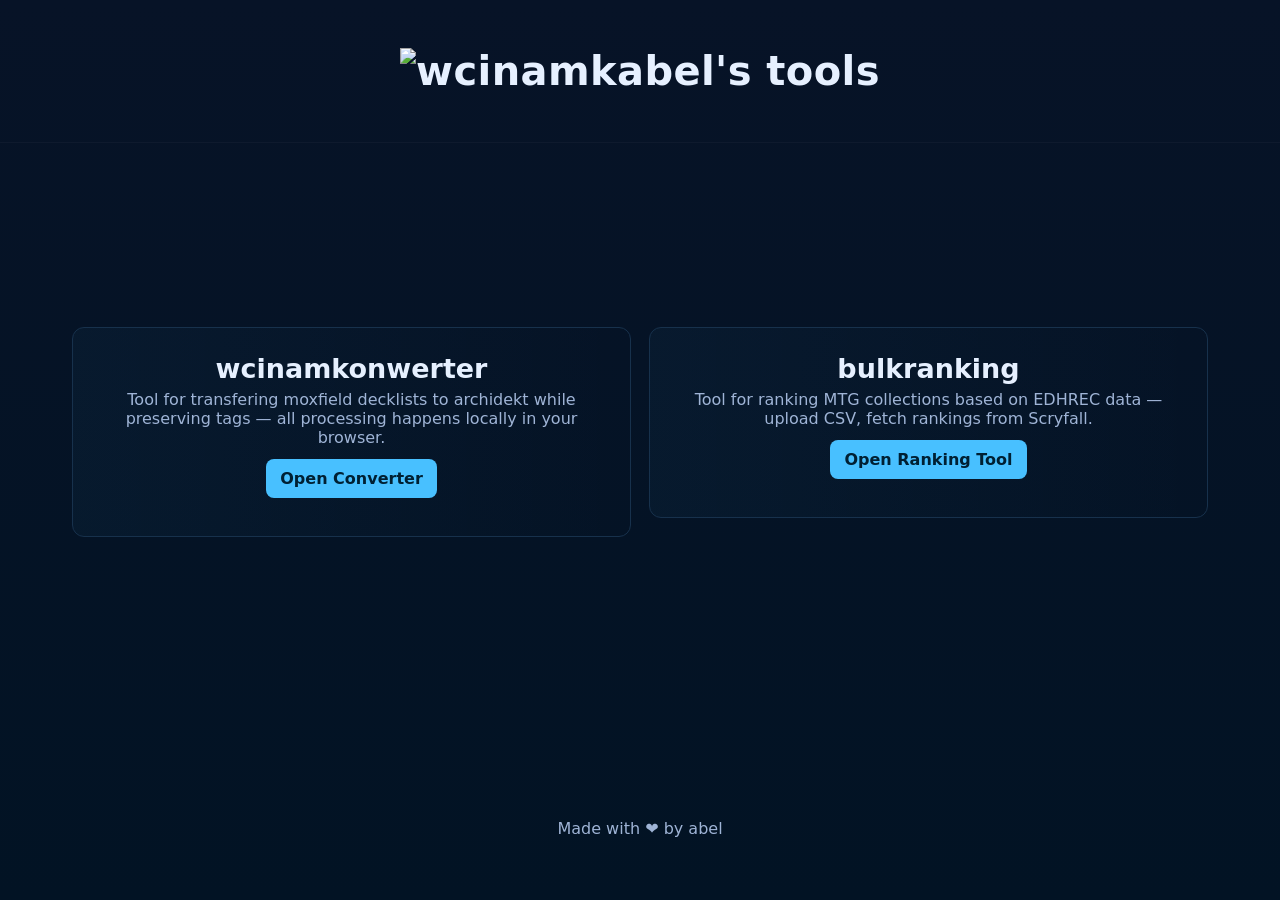
==== index.html @ 74473ea1 "minor fixes, translation" ====
﻿<!doctype html>
<html lang="pl">
<head>
  <meta charset="utf-8">
  <meta name="viewport" content="width=device-width,initial-scale=1">
  <title>Toolbox — Moxfield → Archidekt</title>
  <meta name="description" content="Moxfield to Archidekt tag converter — single focused tool." />
  <link rel="stylesheet" href="assets/styles.css">
</head>
<body>
  <header class="site-header">
    <div class="container">
      <h1 class="logo"><img src="assets/wcinamwcinam.png" alt="wcinamkabel's tools" class="logo-img"></h1>
    </div>
  </header>

  <main class="container">
    <div class="columns">
      <section class="hero">
        <h2>wcinamkonwerter</h2>
        <p>Tool for transfering moxfield decklists to archidekt while preserving tags — all processing happens locally in your browser.</p>
        <p><a class="btn-primary" href="tools/wcinamkonwerter.html">Open Converter</a></p>
      </section>
      <section class="hero">
        <h2>bulkranking</h2>
        <p>Tool for ranking MTG collections based on EDHREC data — upload CSV, fetch rankings from Scryfall.</p>
        <p><a class="btn-primary" href="tools/bulkranking.html">Open Ranking Tool</a></p>
      </section>
    </div>
  </main>

  <footer class="site-footer">
    <div class="container foot-inner">
      <p>Made with ❤️ by abel</p>
    </div>
  </footer>
</body>
</html>
---- assets/styles.css ----
/*
  Główne zmienne i styl dla całej strony.
  Ten arkusz definiuje kolorystykę, układ i wygląd komponentów
  używanych na stronie głównej oraz w narzędziach.
*/
:root{
  --bg:#071327; /* deep cobalt */
  --panel:#0c1a33;
  --panel-2:#0f2540;
  --border:#17314c;
  --text:#e6f0ff;
  --text-dim:#9fb4d6;
  --accent:#48c0ff; /* bright cyan */
  --accent-dim:#11323f;
  --muted:#a4b9d3;
  --success:#6fe3c1;
  --danger:#ff7b7b;
  --mono: ui-monospace, 'SF Mono', 'JetBrains Mono', 'Fira Code', Menlo, Consolas, monospace;
  --sans: -apple-system, BlinkMacSystemFont, 'Segoe UI', Inter, system-ui, sans-serif;
  --font-sans: var(--sans);
  --font-mono: var(--mono);
  --color-text-primary: var(--text);
  --color-text-secondary: var(--text-dim);
  --color-text-warning: var(--accent);
  --color-text-success: var(--success);
  --color-text-info: var(--accent);
  --color-background-primary: var(--panel-2);
  --color-background-secondary: var(--panel);
  --color-background-warning: rgba(72,192,255,0.12);
  --color-background-success: rgba(111,227,193,0.12);
  --color-background-info: rgba(72,192,255,0.08);
  --color-border-tertiary: var(--border);
  --border-radius-lg: 14px;
}
*{box-sizing:border-box}
html,body{height:100%;margin:0;font-family:var(--sans);background:linear-gradient(180deg,var(--bg) 0%, #021324 100%);color:var(--text);display:flex;flex-direction:column;}
body{min-height:100vh}

/* Layout głównej treści i kontenerów strony */
.container{max-width:1180px;margin:0 auto;padding:28px 22px}
main.container{flex:1;display:flex;align-items:center;justify-content:center;}
.site-header{border-bottom:1px solid rgba(255,255,255,0.03);padding:20px 0;position:relative}
.site-header .container,
.site-footer .container{display:flex;flex-direction:column;align-items:center;gap:10px}
.header-inner,.foot-inner{display:flex;align-items:center;justify-content:space-between}
/* Nagłówek strony i pasek nawigacyjny */
.logo{font-weight:700;font-size:40px;letter-spacing:0.4px;margin:0}
.main-nav a{color:var(--text-dim);text-decoration:none;margin-left:14px;padding:8px 10px;border-radius:8px}
.main-nav a.active{background:rgba(72,192,255,0.08);color:var(--accent)}
.back-link{position:absolute;top:18px;left:22px;color:var(--text-dim);text-decoration:none;font-size:13px;display:inline-flex;align-items:center;padding:8px 11px;border-radius:8px;background:rgba(255,255,255,0.03);transition:background .15s,color .15s}
.back-link:hover{background:rgba(72,192,255,0.1);color:var(--accent)}

/* Sekcja hero na stronie głównej oraz stronach narzędzi */
.hero{background:linear-gradient(90deg, rgba(72,192,255,0.04), transparent);padding:26px;border-radius:12px;border:1px solid var(--border);margin-bottom:18px;text-align:center}
.hero h2{margin:0 0 6px;font-size:27px;line-height:1.1}
.hero p{margin:0 auto 12px;color:var(--text-dim);max-width:760px}
.note{color:var(--muted);font-size:13px}
.btn-primary{display:inline-block;background:var(--accent);color:#002033;padding:10px 14px;border-radius:8px;text-decoration:none;font-weight:700}
.about-panel{background:var(--panel);border:1px solid var(--border);padding:14px;border-radius:10px}
.site-footer{padding:18px 0;color:var(--text-dim)}

/* Dodatkowe style narzędziowe i komponentów wewnętrznych */
.pips{height:5px;display:flex;margin-bottom:10px;border-radius:6px;overflow:hidden}
.pips span{flex:1}
.pips .w{background:#fef5d6}
.pips .u{background:#3a6ea5}
.pips .b{background:#3b3b40}
.pips .r{background:#b3493a}
.pips .g{background:#3f7a4f}
/* Kontenery dla narzędzi i panele wewnętrzne */
.wrap{max-width:1180px;margin:0 auto;padding:0 22px}
.panel{background:var(--panel);border:1px solid var(--border);border-radius:10px;padding:16px}
.panel h2{font-size:13px;text-transform:uppercase;letter-spacing:.08em;color:var(--text-dim);margin:0 0 10px;font-weight:600}
.columns{display:grid;grid-template-columns:1fr 1fr;gap:18px;align-items:start;margin-bottom:18px}
@media (max-width:880px){.columns{grid-template-columns:1fr}}
/* Formularze i kontrolki wejściowe */
textarea{width:100%;height:380px;resize:vertical;background:var(--panel-2);color:var(--text);border:1px solid var(--border);border-radius:8px;padding:12px;font-family:var(--mono);font-size:13px;line-height:1.55;outline:none}
textarea:focus{box-shadow:0 0 0 3px rgba(72,192,255,0.06);border-color:var(--accent)}
textarea[readonly]{color:#cfd8e5}
.row{display:flex;gap:10px;flex-wrap:wrap;align-items:center;margin-top:10px}
.row.between{justify-content:space-between}
/* Etykiety, przyciski i wybory */
label.opt{display:flex;align-items:center;gap:6px;font-size:13px;color:var(--text-dim);cursor:pointer}
label.opt input{accent-color:var(--accent)}
select,.seg{background:var(--panel-2);border:1px solid var(--border);color:var(--text);border-radius:6px;font-size:13px;padding:6px 8px}
button{border:none;border-radius:7px;padding:9px 14px;font-size:13px;font-weight:600;cursor:pointer;font-family:var(--sans);transition:opacity .15s ease}
.btn-ghost{background:transparent;border:1px solid var(--border);color:var(--text)}
.btn-ghost:hover{border-color:var(--accent)}
.btn-sm{padding:6px 10px;font-size:12px}
.btn-primary{background:var(--accent);color:#002033;border:none}
.stats{display:flex;gap:18px;flex-wrap:wrap;margin:14px 0 0;font-size:13px;color:var(--text-dim)}
.stats b{color:var(--text);font-weight:700}
.warn{margin-top:10px;font-size:13px;color:var(--danger)}
.warn ul{margin:4px 0 0;padding-left:18px}
.table{width:100%;border-collapse:collapse;font-size:13px;margin-top:6px}
th,td{text-align:left;padding:7px 8px;border-bottom:1px solid var(--border)}
th{color:var(--text-dim);font-weight:600;text-transform:uppercase;font-size:11px;letter-spacing:.05em}
.td.mono,td.mono{font-family:var(--mono)}
.td.center,td.center{text-align:center}
.tbl-wrap{max-height:380px;overflow:auto;border:1px solid var(--border);border-radius:8px}
.tbl-wrap thead th{position:sticky;top:0;background:var(--panel)}
.chip{display:inline-block;background:rgba(111,227,193,0.06);color:var(--success);border-radius:999px;padding:2px 8px;font-size:11px;margin:1px 3px 1px 0;white-space:nowrap}
.chip.cmd{background:rgba(216,178,92,0.06);color:#d8b25c}
.yes{color:var(--accent);font-weight:700}
.dim{color:var(--text-dim)}

/* small helpers */
.center{text-align:center}
.mono{font-family:var(--mono)}
.copied{color:var(--success);font-size:12px;margin-left:6px}

/* Make links accessible */
a{color:var(--accent)}
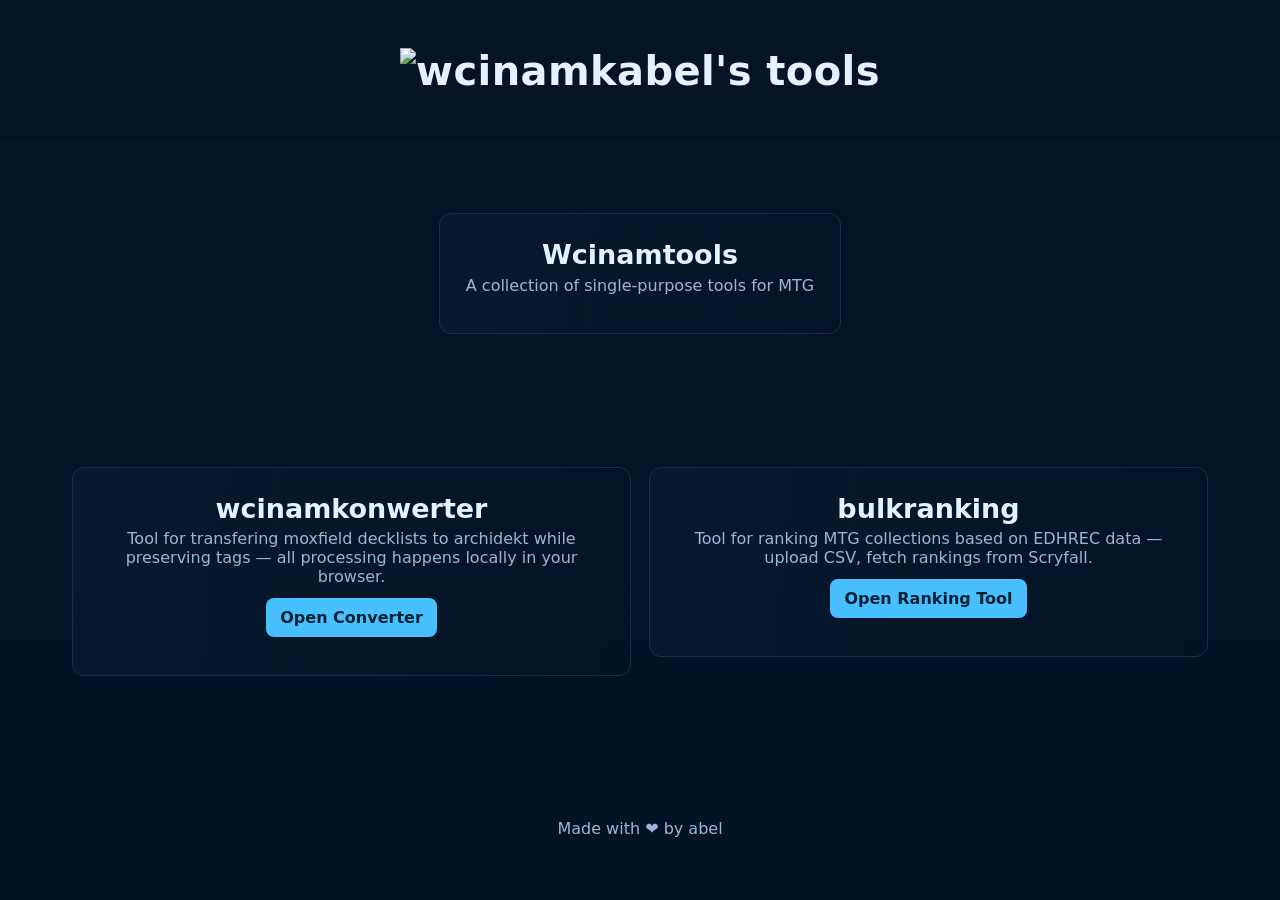
==== commit 36cf6361: "tax fraud" ====
--- a/index.html
+++ b/index.html
@@ -3,8 +3,8 @@
 <head>
   <meta charset="utf-8">
   <meta name="viewport" content="width=device-width,initial-scale=1">
-  <title>Toolbox — Moxfield → Archidekt</title>
-  <meta name="description" content="Moxfield to Archidekt tag converter — single focused tool." />
+  <title>Wcinamtools :3</title>
+  <meta name="description" content="meow" />
   <link rel="stylesheet" href="assets/styles.css">
 </head>
 <body>
@@ -13,6 +13,13 @@
       <h1 class="logo"><img src="assets/wcinamwcinam.png" alt="wcinamkabel's tools" class="logo-img"></h1>
     </div>
   </header>
+<main class="wrap container">
+<section class="hero">
+  <h2>Wcinamtools</h2>
+  <p>A collection of single-purpose tools for MTG</p>
+
+</main>
+
 
   <main class="container">
     <div class="columns">
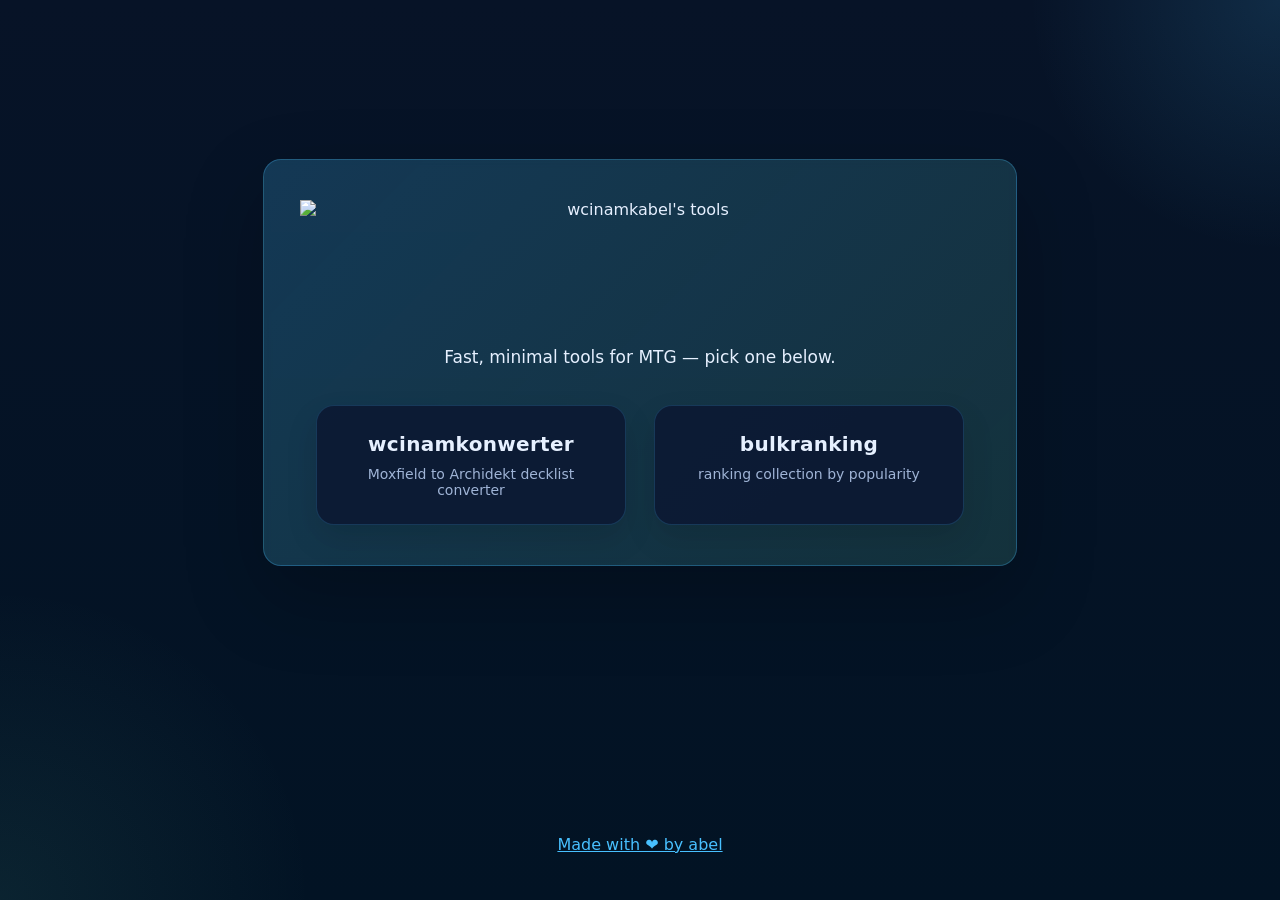
==== commit 351330f9: "major design overhoal" ====
--- a/index.html
+++ b/index.html
@@ -3,43 +3,44 @@
 <head>
   <meta charset="utf-8">
   <meta name="viewport" content="width=device-width,initial-scale=1">
-  <title>Wcinamtools :3</title>
+  <title>wcinamtools :3</title>
   <meta name="description" content="meow" />
+  <link rel="icon" href="assets/wicinamobrys.ico" type="image/x-icon">
   <link rel="stylesheet" href="assets/styles.css">
 </head>
 <body>
-  <header class="site-header">
-    <div class="container">
-      <h1 class="logo"><img src="assets/wcinamwcinam.png" alt="wcinamkabel's tools" class="logo-img"></h1>
+<main class="wrap container">
+  <section class="hero hero-main">
+    <img src="assets/wcinamwcinam.png" alt="wcinamkabel's tools" class="hero-logo">
+    <p>Fast, minimal tools for MTG — pick one below.</p>
+
+    <div class="tools-grid">
+      <a href="tools/wcinamkonwerter.html" class="tool-button">
+        <span class="tool-name">wcinamkonwerter</span>
+        <span class="tool-tagline">Moxfield to Archidekt decklist converter</span>
+      </a>
+      <a href="tools/bulkranking.html" class="tool-button">
+        <span class="tool-name">bulkranking</span>
+        <span class="tool-tagline">ranking collection by popularity</span>
+      </a>
     </div>
-  </header>
-<main class="wrap container">
-<section class="hero">
-  <h2>Wcinamtools</h2>
-  <p>A collection of single-purpose tools for MTG</p>
-
+  </section>
 </main>
-
-
-  <main class="container">
-    <div class="columns">
-      <section class="hero">
-        <h2>wcinamkonwerter</h2>
-        <p>Tool for transfering moxfield decklists to archidekt while preserving tags — all processing happens locally in your browser.</p>
-        <p><a class="btn-primary" href="tools/wcinamkonwerter.html">Open Converter</a></p>
-      </section>
-      <section class="hero">
-        <h2>bulkranking</h2>
-        <p>Tool for ranking MTG collections based on EDHREC data — upload CSV, fetch rankings from Scryfall.</p>
-        <p><a class="btn-primary" href="tools/bulkranking.html">Open Ranking Tool</a></p>
-      </section>
-    </div>
-  </main>
 
   <footer class="site-footer">
     <div class="container foot-inner">
-      <p>Made with ❤️ by abel</p>
+      <a href="https://github.com/wcinamkabel/wcinamkabel.github.io">Made with ❤️ by abel</a>
     </div>
   </footer>
+
+<script>
+  // Smooth interaction handling
+  const toolButtons = document.querySelectorAll('.tool-button');
+  toolButtons.forEach(btn => {
+    btn.addEventListener('mousedown', e => btn.classList.add('active'));
+    btn.addEventListener('mouseup', () => btn.classList.remove('active'));
+    btn.addEventListener('mouseleave', () => btn.classList.remove('active'));
+  });
+</script>
 </body>
 </html>
--- a/assets/styles.css
+++ b/assets/styles.css
@@ -33,29 +33,63 @@
   --border-radius-lg: 14px;
 }
 *{box-sizing:border-box}
-html,body{height:100%;margin:0;font-family:var(--sans);background:linear-gradient(180deg,var(--bg) 0%, #021324 100%);color:var(--text);display:flex;flex-direction:column;}
+html{scroll-behavior:smooth;}
+html,body{height:100%;margin:0;font-family:var(--sans);background:
+  radial-gradient(circle at top right, rgba(72,192,255,0.14), transparent 16%),
+  radial-gradient(circle at bottom left, rgba(111,227,193,0.08), transparent 20%),
+  linear-gradient(180deg,var(--bg) 0%, #021324 100%);
+color:var(--text);display:flex;flex-direction:column;transition:background-color .35s ease,color .35s ease;}
 body{min-height:100vh}
+*{transition:background-color .25s ease,color .25s ease,border-color .25s ease,box-shadow .25s ease;}
 
 /* Layout głównej treści i kontenerów strony */
 .container{max-width:1180px;margin:0 auto;padding:28px 22px}
+@media (max-width:768px){
+  .container{padding:20px 16px}
+}
+@media (max-width:480px){
+  .container{padding:16px 12px}
+}
 main.container{flex:1;display:flex;align-items:center;justify-content:center;}
-.site-header{border-bottom:1px solid rgba(255,255,255,0.03);padding:20px 0;position:relative}
-.site-header .container,
+.site-header{border-bottom:1px solid rgba(255,255,255,0.03);padding:0;position:relative}
+.site-header .container{display:flex;flex-direction:row;align-items:center;justify-content:space-between;gap:16px;padding:16px 22px;max-width:100%;margin:0}
 .site-footer .container{display:flex;flex-direction:column;align-items:center;gap:10px}
 .header-inner,.foot-inner{display:flex;align-items:center;justify-content:space-between}
 /* Nagłówek strony i pasek nawigacyjny */
 .logo{font-weight:700;font-size:40px;letter-spacing:0.4px;margin:0}
 .main-nav a{color:var(--text-dim);text-decoration:none;margin-left:14px;padding:8px 10px;border-radius:8px}
 .main-nav a.active{background:rgba(72,192,255,0.08);color:var(--accent)}
+/* ROZMIAR LOGA TŁUMOKU TUTAJ TUTAJ TUTAJ TUTAJ */
+.logo-img{height:67px;width:auto;display:block}
+@media (max-width:768px){
+  .logo-img{height:56px}
+  .site-header .container{padding:12px 16px;gap:12px}
+  .home-button{padding:8px 12px;font-size:12px}
+}
+@media (max-width:480px){
+  .logo-img{height:48px}
+  .site-header .container{padding:10px 12px;gap:8px}
+  .home-button{padding:6px 10px;font-size:11px}
+}
 .back-link{position:absolute;top:18px;left:22px;color:var(--text-dim);text-decoration:none;font-size:13px;display:inline-flex;align-items:center;padding:8px 11px;border-radius:8px;background:rgba(255,255,255,0.03);transition:background .15s,color .15s}
 .back-link:hover{background:rgba(72,192,255,0.1);color:var(--accent)}
+.home-button{display:inline-flex;flex-direction:row;align-items:center;gap:6px;padding:10px 14px;background:rgba(12,26,51,0.92);border:1.5px solid rgba(72,192,255,0.18);border-radius:12px;text-decoration:none;transition:all .25s cubic-bezier(0.22,1,0.36,1);box-shadow:0 10px 24px rgba(0,0,0,0.12);position:relative;overflow:hidden;color:var(--text);font-weight:600;font-size:13px;white-space:nowrap;flex-shrink:0;order:-1;}
+.home-button::before{content:'';position:absolute;inset:0;background:linear-gradient(135deg, rgba(72,192,255,0.12), rgba(111,227,193,0.08));opacity:0;transition:opacity .25s ease;pointer-events:none;}
+.home-button:hover{border-color:rgba(72,192,255,0.32);box-shadow:0 14px 32px rgba(72,192,255,0.14);transform:translateY(-2px);}
+.home-button:hover::before{opacity:1;}
+.home-button.active{transform:translateY(-1px);box-shadow:0 12px 24px rgba(72,192,255,0.12);}
 
 /* Sekcja hero na stronie głównej oraz stronach narzędzi */
-.hero{background:linear-gradient(90deg, rgba(72,192,255,0.04), transparent);padding:26px;border-radius:12px;border:1px solid var(--border);margin-bottom:18px;text-align:center}
-.hero h2{margin:0 0 6px;font-size:27px;line-height:1.1}
-.hero p{margin:0 auto 12px;color:var(--text-dim);max-width:760px}
+.hero{background:rgba(12,26,51,0.95);padding:28px 32px;border-radius:18px;border:1px solid rgba(72,192,255,0.12);margin-bottom:22px;text-align:center;box-shadow:0 20px 45px rgba(0,0,0,0.16);backdrop-filter:blur(4px);background:linear-gradient(135deg, rgba(12,26,51,0.96), rgba(15,37,64,0.95)), linear-gradient(45deg, rgba(72,192,255,0.08), rgba(111,227,193,0.05));}
+.hero.hero-main{background:linear-gradient(135deg, rgba(72,192,255,0.22), rgba(111,227,193,0.15));border-color:rgba(72,192,255,0.28);box-shadow:0 30px 80px rgba(0,0,0,0.22);padding:40px 36px;margin-bottom:32px;}
+.hero.hero-main h2{font-size:38px;letter-spacing:0.6px;margin-bottom:14px;text-transform:none}
+.hero.hero-main p{max-width:720px;color:var(--text);font-size:17px;line-height:1.85}
+.hero h2{margin:0 0 10px;font-size:26px;line-height:1.15;color:var(--text);}
+.hero p{margin:0 auto 14px;color:var(--text-dim);max-width:760px;font-size:15px;line-height:1.8;}
+.hero-logo{height:120px;width:auto;display:block;margin:0 auto 22px;transition:transform .25s ease;cursor:pointer;}
+.hero-logo:hover{transform:scale(1.03);}
+.tool-desc{margin:0 auto 12px;color:var(--text-dim);max-width:760px;display:-webkit-box;-webkit-line-clamp:3;line-clamp:3;-webkit-box-orient:vertical;overflow:hidden;text-overflow:ellipsis;line-height:1.6}
 .note{color:var(--muted);font-size:13px}
-.btn-primary{display:inline-block;background:var(--accent);color:#002033;padding:10px 14px;border-radius:8px;text-decoration:none;font-weight:700}
 .about-panel{background:var(--panel);border:1px solid var(--border);padding:14px;border-radius:10px}
 .site-footer{padding:18px 0;color:var(--text-dim)}
 
@@ -68,26 +102,60 @@
 .pips .r{background:#b3493a}
 .pips .g{background:#3f7a4f}
 /* Kontenery dla narzędzi i panele wewnętrzne */
-.wrap{max-width:1180px;margin:0 auto;padding:0 22px}
-.panel{background:var(--panel);border:1px solid var(--border);border-radius:10px;padding:16px}
-.panel h2{font-size:13px;text-transform:uppercase;letter-spacing:.08em;color:var(--text-dim);margin:0 0 10px;font-weight:600}
+.wrap{max-width:1180px;margin:0 auto;padding:0 22px 32px;}
+@media (max-width:768px){
+  .wrap{padding:0 16px 24px}
+}
+@media (max-width:480px){
+  .wrap{padding:0 12px 20px}
+}
+main.container{width:100%;display:flex;align-items:center;justify-content:center;flex:1;}
+main.wrap{display:flex;align-items:center;justify-content:center;}
+.panel{background:rgba(12,26,51,0.96);border:1px solid rgba(72,192,255,0.12);border-radius:18px;padding:24px;box-shadow:0 20px 40px rgba(0,0,0,0.18);}
+@media (max-width:480px){
+  .panel{padding:16px;border-radius:12px}
+}
+.panel h2{font-size:13px;text-transform:uppercase;letter-spacing:.1em;color:var(--text-dim);margin:0 0 14px;font-weight:700}
 .columns{display:grid;grid-template-columns:1fr 1fr;gap:18px;align-items:start;margin-bottom:18px}
 @media (max-width:880px){.columns{grid-template-columns:1fr}}
+@media (max-width:480px){
+  .columns{gap:12px}
+  textarea{height:300px}
+}
+.tools-grid{display:grid;grid-template-columns:1fr 1fr;gap:28px;margin-top:32px;max-width:680px;margin-left:auto;margin-right:auto;padding:0 16px;}
+@media (max-width:768px){.tools-grid{grid-template-columns:1fr;gap:20px;}}
+.tool-button{display:flex;flex-direction:column;gap:10px;padding:26px 24px;background:rgba(12,26,51,0.92);border:1.5px solid rgba(72,192,255,0.18);border-radius:18px;text-decoration:none;transition:all .25s cubic-bezier(0.22,1,0.36,1);box-shadow:0 14px 32px rgba(0,0,0,0.12);position:relative;overflow:hidden;}
+.tool-button::before{content:'';position:absolute;inset:0;background:linear-gradient(135deg, rgba(72,192,255,0.12), rgba(111,227,193,0.08));opacity:0;transition:opacity .25s ease;pointer-events:none;}
+.tool-button:hover{border-color:rgba(72,192,255,0.32);box-shadow:0 20px 48px rgba(72,192,255,0.14);transform:translateY(-4px);}
+.tool-button:hover::before{opacity:1;}
+.tool-button.active{transform:translateY(-2px);box-shadow:0 16px 40px rgba(72,192,255,0.18);}
+.tool-name{font-size:20px;font-weight:700;color:var(--text);letter-spacing:0.3px;}
+.tool-tagline{font-size:14px;color:var(--text-dim);font-weight:500;}
 /* Formularze i kontrolki wejściowe */
-textarea{width:100%;height:380px;resize:vertical;background:var(--panel-2);color:var(--text);border:1px solid var(--border);border-radius:8px;padding:12px;font-family:var(--mono);font-size:13px;line-height:1.55;outline:none}
-textarea:focus{box-shadow:0 0 0 3px rgba(72,192,255,0.06);border-color:var(--accent)}
+textarea{width:100%;height:380px;resize:vertical;background:rgba(11,20,35,0.96);color:var(--text);border:1px solid rgba(72,192,255,0.12);border-radius:14px;padding:14px;font-family:var(--mono);font-size:14px;line-height:1.7;outline:none;box-shadow:inset 0 0 0 1px rgba(255,255,255,0.05);}
+textarea:focus{box-shadow:0 0 0 4px rgba(72,192,255,0.12);border-color:var(--accent)}
 textarea[readonly]{color:#cfd8e5}
 .row{display:flex;gap:10px;flex-wrap:wrap;align-items:center;margin-top:10px}
 .row.between{justify-content:space-between}
 /* Etykiety, przyciski i wybory */
-label.opt{display:flex;align-items:center;gap:6px;font-size:13px;color:var(--text-dim);cursor:pointer}
+label.opt{display:flex;align-items:center;gap:8px;font-size:14px;color:var(--text-dim);cursor:pointer}
 label.opt input{accent-color:var(--accent)}
-select,.seg{background:var(--panel-2);border:1px solid var(--border);color:var(--text);border-radius:6px;font-size:13px;padding:6px 8px}
-button{border:none;border-radius:7px;padding:9px 14px;font-size:13px;font-weight:600;cursor:pointer;font-family:var(--sans);transition:opacity .15s ease}
-.btn-ghost{background:transparent;border:1px solid var(--border);color:var(--text)}
-.btn-ghost:hover{border-color:var(--accent)}
-.btn-sm{padding:6px 10px;font-size:12px}
-.btn-primary{background:var(--accent);color:#002033;border:none}
+select,.seg{background:rgba(12,26,51,0.96);border:1px solid rgba(72,192,255,0.12);color:var(--text);border-radius:12px;font-size:14px;padding:10px 12px}
+button{border:none;border-radius:12px;padding:10px 16px;font-size:14px;font-weight:600;cursor:pointer;font-family:var(--sans);transition:all .25s cubic-bezier(0.22,1,0.36,1);position:relative;}
+button::before{content:'';position:absolute;inset:0;background:linear-gradient(135deg, rgba(72,192,255,0.12), rgba(111,227,193,0.08));opacity:0;transition:opacity .25s ease;pointer-events:none;border-radius:inherit;}
+button:hover::before{opacity:1;}
+.btn-ghost{background:transparent;border:1px solid rgba(72,192,255,0.12);color:var(--text)}
+.btn-ghost:hover{border-color:rgba(72,192,255,0.32);box-shadow:0 12px 28px rgba(72,192,255,0.14);transform:translateY(-2px)}
+.btn-ghost.active{transform:translateY(-1px);box-shadow:0 10px 20px rgba(72,192,255,0.1)}
+.btn-sm{padding:8px 12px;font-size:13px}
+@media (max-width:480px){
+  button{padding:10px 14px;font-size:13px;border-radius:10px;min-height:44px}
+  .btn-sm{padding:8px 10px;font-size:12px}
+  select,.seg{padding:10px 10px;font-size:13px}
+}
+.btn-primary{background:linear-gradient(135deg, #66d5ff, #38a8ff);color:#002033;border:none;box-shadow:0 14px 26px rgba(72,192,255,0.14)}
+.btn-primary:hover{transform:translateY(-3px);box-shadow:0 18px 40px rgba(72,192,255,0.18)}
+.btn-primary.active{transform:translateY(-1px);box-shadow:0 12px 28px rgba(72,192,255,0.16)}
 .stats{display:flex;gap:18px;flex-wrap:wrap;margin:14px 0 0;font-size:13px;color:var(--text-dim)}
 .stats b{color:var(--text);font-weight:700}
 .warn{margin-top:10px;font-size:13px;color:var(--danger)}
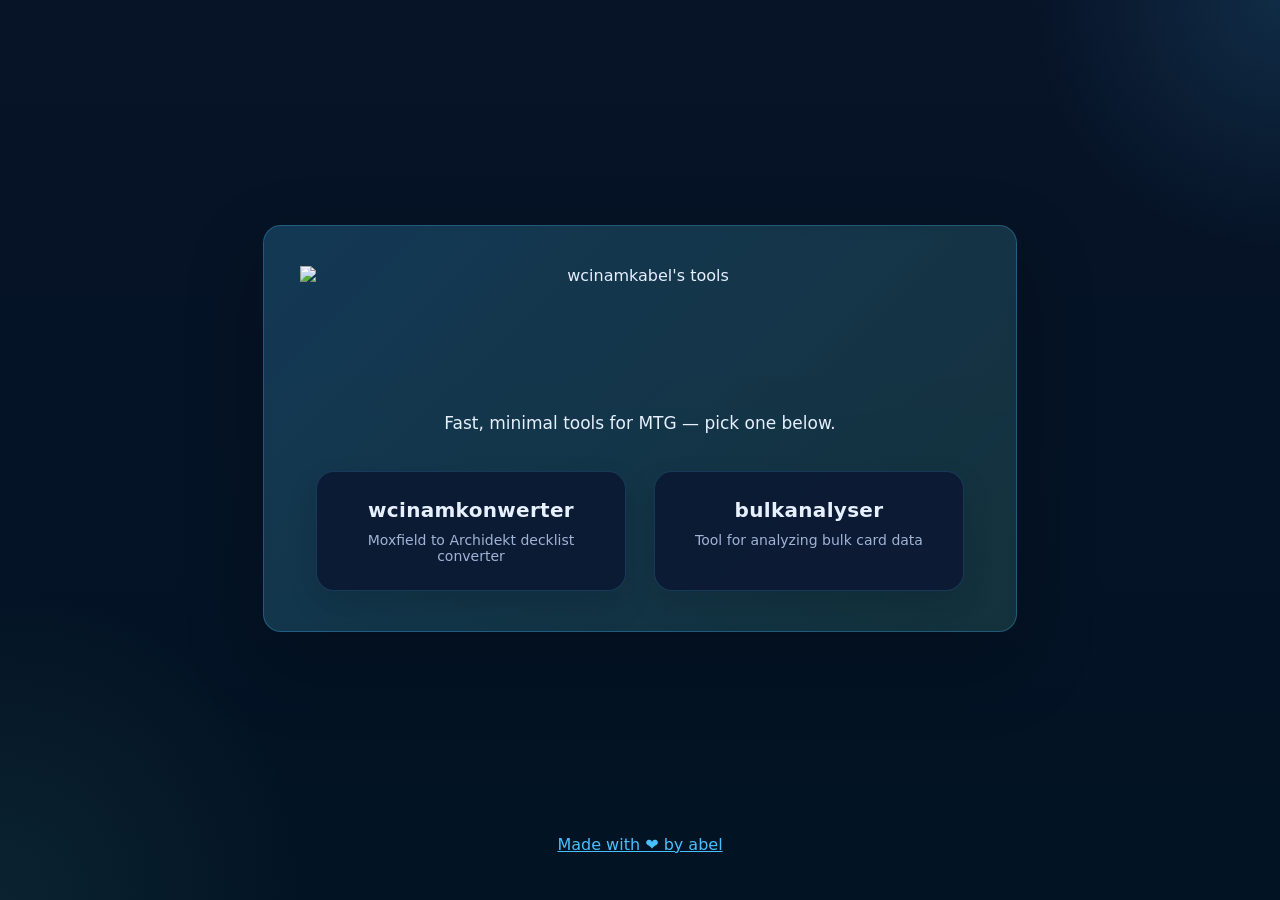
==== commit d441f4c8: "bulkanalyser ui fix 1/2" ====
--- a/index.html
+++ b/index.html
@@ -20,8 +20,8 @@
         <span class="tool-tagline">Moxfield to Archidekt decklist converter</span>
       </a>
       <a href="tools/bulkranking.html" class="tool-button">
-        <span class="tool-name">bulkranking</span>
-        <span class="tool-tagline">ranking collection by popularity</span>
+        <span class="tool-name">bulkanalyser</span>
+        <span class="tool-tagline">Tool for analyzing bulk card data</span>
       </a>
     </div>
   </section>
@@ -42,5 +42,7 @@
     btn.addEventListener('mouseleave', () => btn.classList.remove('active'));
   });
 </script>
+<script src="https://unpkg.com/lenis@1.1.20/dist/lenis.min.js"></script>
+  <script src="assets/scroll.js"></script> 
 </body>
 </html>
--- a/assets/styles.css
+++ b/assets/styles.css
@@ -1,181 +1,732 @@
-/*
-  Główne zmienne i styl dla całej strony.
-  Ten arkusz definiuje kolorystykę, układ i wygląd komponentów
-  używanych na stronie głównej oraz w narzędziach.
-*/
-:root{
-  --bg:#071327; /* deep cobalt */
-  --panel:#0c1a33;
-  --panel-2:#0f2540;
-  --border:#17314c;
-  --text:#e6f0ff;
-  --text-dim:#9fb4d6;
-  --accent:#48c0ff; /* bright cyan */
-  --accent-dim:#11323f;
-  --muted:#a4b9d3;
-  --success:#6fe3c1;
-  --danger:#ff7b7b;
-  --mono: ui-monospace, 'SF Mono', 'JetBrains Mono', 'Fira Code', Menlo, Consolas, monospace;
-  --sans: -apple-system, BlinkMacSystemFont, 'Segoe UI', Inter, system-ui, sans-serif;
-  --font-sans: var(--sans);
-  --font-mono: var(--mono);
-  --color-text-primary: var(--text);
-  --color-text-secondary: var(--text-dim);
-  --color-text-warning: var(--accent);
-  --color-text-success: var(--success);
-  --color-text-info: var(--accent);
-  --color-background-primary: var(--panel-2);
-  --color-background-secondary: var(--panel);
-  --color-background-warning: rgba(72,192,255,0.12);
-  --color-background-success: rgba(111,227,193,0.12);
-  --color-background-info: rgba(72,192,255,0.08);
-  --color-border-tertiary: var(--border);
-  --border-radius-lg: 14px;
-}
-*{box-sizing:border-box}
-html{scroll-behavior:smooth;}
-html,body{height:100%;margin:0;font-family:var(--sans);background:
-  radial-gradient(circle at top right, rgba(72,192,255,0.14), transparent 16%),
-  radial-gradient(circle at bottom left, rgba(111,227,193,0.08), transparent 20%),
-  linear-gradient(180deg,var(--bg) 0%, #021324 100%);
-color:var(--text);display:flex;flex-direction:column;transition:background-color .35s ease,color .35s ease;}
-body{min-height:100vh}
-*{transition:background-color .25s ease,color .25s ease,border-color .25s ease,box-shadow .25s ease;}
-
-/* Layout głównej treści i kontenerów strony */
-.container{max-width:1180px;margin:0 auto;padding:28px 22px}
-@media (max-width:768px){
-  .container{padding:20px 16px}
-}
-@media (max-width:480px){
-  .container{padding:16px 12px}
-}
-main.container{flex:1;display:flex;align-items:center;justify-content:center;}
-.site-header{border-bottom:1px solid rgba(255,255,255,0.03);padding:0;position:relative}
-.site-header .container{display:flex;flex-direction:row;align-items:center;justify-content:space-between;gap:16px;padding:16px 22px;max-width:100%;margin:0}
-.site-footer .container{display:flex;flex-direction:column;align-items:center;gap:10px}
-.header-inner,.foot-inner{display:flex;align-items:center;justify-content:space-between}
-/* Nagłówek strony i pasek nawigacyjny */
-.logo{font-weight:700;font-size:40px;letter-spacing:0.4px;margin:0}
-.main-nav a{color:var(--text-dim);text-decoration:none;margin-left:14px;padding:8px 10px;border-radius:8px}
-.main-nav a.active{background:rgba(72,192,255,0.08);color:var(--accent)}
-/* ROZMIAR LOGA TŁUMOKU TUTAJ TUTAJ TUTAJ TUTAJ */
-.logo-img{height:67px;width:auto;display:block}
-@media (max-width:768px){
-  .logo-img{height:56px}
-  .site-header .container{padding:12px 16px;gap:12px}
-  .home-button{padding:8px 12px;font-size:12px}
-}
-@media (max-width:480px){
-  .logo-img{height:48px}
-  .site-header .container{padding:10px 12px;gap:8px}
-  .home-button{padding:6px 10px;font-size:11px}
-}
-.back-link{position:absolute;top:18px;left:22px;color:var(--text-dim);text-decoration:none;font-size:13px;display:inline-flex;align-items:center;padding:8px 11px;border-radius:8px;background:rgba(255,255,255,0.03);transition:background .15s,color .15s}
-.back-link:hover{background:rgba(72,192,255,0.1);color:var(--accent)}
-.home-button{display:inline-flex;flex-direction:row;align-items:center;gap:6px;padding:10px 14px;background:rgba(12,26,51,0.92);border:1.5px solid rgba(72,192,255,0.18);border-radius:12px;text-decoration:none;transition:all .25s cubic-bezier(0.22,1,0.36,1);box-shadow:0 10px 24px rgba(0,0,0,0.12);position:relative;overflow:hidden;color:var(--text);font-weight:600;font-size:13px;white-space:nowrap;flex-shrink:0;order:-1;}
-.home-button::before{content:'';position:absolute;inset:0;background:linear-gradient(135deg, rgba(72,192,255,0.12), rgba(111,227,193,0.08));opacity:0;transition:opacity .25s ease;pointer-events:none;}
-.home-button:hover{border-color:rgba(72,192,255,0.32);box-shadow:0 14px 32px rgba(72,192,255,0.14);transform:translateY(-2px);}
-.home-button:hover::before{opacity:1;}
-.home-button.active{transform:translateY(-1px);box-shadow:0 12px 24px rgba(72,192,255,0.12);}
-
-/* Sekcja hero na stronie głównej oraz stronach narzędzi */
-.hero{background:rgba(12,26,51,0.95);padding:28px 32px;border-radius:18px;border:1px solid rgba(72,192,255,0.12);margin-bottom:22px;text-align:center;box-shadow:0 20px 45px rgba(0,0,0,0.16);backdrop-filter:blur(4px);background:linear-gradient(135deg, rgba(12,26,51,0.96), rgba(15,37,64,0.95)), linear-gradient(45deg, rgba(72,192,255,0.08), rgba(111,227,193,0.05));}
-.hero.hero-main{background:linear-gradient(135deg, rgba(72,192,255,0.22), rgba(111,227,193,0.15));border-color:rgba(72,192,255,0.28);box-shadow:0 30px 80px rgba(0,0,0,0.22);padding:40px 36px;margin-bottom:32px;}
-.hero.hero-main h2{font-size:38px;letter-spacing:0.6px;margin-bottom:14px;text-transform:none}
-.hero.hero-main p{max-width:720px;color:var(--text);font-size:17px;line-height:1.85}
-.hero h2{margin:0 0 10px;font-size:26px;line-height:1.15;color:var(--text);}
-.hero p{margin:0 auto 14px;color:var(--text-dim);max-width:760px;font-size:15px;line-height:1.8;}
-.hero-logo{height:120px;width:auto;display:block;margin:0 auto 22px;transition:transform .25s ease;cursor:pointer;}
-.hero-logo:hover{transform:scale(1.03);}
-.tool-desc{margin:0 auto 12px;color:var(--text-dim);max-width:760px;display:-webkit-box;-webkit-line-clamp:3;line-clamp:3;-webkit-box-orient:vertical;overflow:hidden;text-overflow:ellipsis;line-height:1.6}
-.note{color:var(--muted);font-size:13px}
-.about-panel{background:var(--panel);border:1px solid var(--border);padding:14px;border-radius:10px}
-.site-footer{padding:18px 0;color:var(--text-dim)}
-
-/* Dodatkowe style narzędziowe i komponentów wewnętrznych */
-.pips{height:5px;display:flex;margin-bottom:10px;border-radius:6px;overflow:hidden}
-.pips span{flex:1}
-.pips .w{background:#fef5d6}
-.pips .u{background:#3a6ea5}
-.pips .b{background:#3b3b40}
-.pips .r{background:#b3493a}
-.pips .g{background:#3f7a4f}
-/* Kontenery dla narzędzi i panele wewnętrzne */
-.wrap{max-width:1180px;margin:0 auto;padding:0 22px 32px;}
-@media (max-width:768px){
-  .wrap{padding:0 16px 24px}
-}
-@media (max-width:480px){
-  .wrap{padding:0 12px 20px}
-}
-main.container{width:100%;display:flex;align-items:center;justify-content:center;flex:1;}
-main.wrap{display:flex;align-items:center;justify-content:center;}
-.panel{background:rgba(12,26,51,0.96);border:1px solid rgba(72,192,255,0.12);border-radius:18px;padding:24px;box-shadow:0 20px 40px rgba(0,0,0,0.18);}
-@media (max-width:480px){
-  .panel{padding:16px;border-radius:12px}
-}
-.panel h2{font-size:13px;text-transform:uppercase;letter-spacing:.1em;color:var(--text-dim);margin:0 0 14px;font-weight:700}
-.columns{display:grid;grid-template-columns:1fr 1fr;gap:18px;align-items:start;margin-bottom:18px}
-@media (max-width:880px){.columns{grid-template-columns:1fr}}
-@media (max-width:480px){
-  .columns{gap:12px}
-  textarea{height:300px}
-}
-.tools-grid{display:grid;grid-template-columns:1fr 1fr;gap:28px;margin-top:32px;max-width:680px;margin-left:auto;margin-right:auto;padding:0 16px;}
-@media (max-width:768px){.tools-grid{grid-template-columns:1fr;gap:20px;}}
-.tool-button{display:flex;flex-direction:column;gap:10px;padding:26px 24px;background:rgba(12,26,51,0.92);border:1.5px solid rgba(72,192,255,0.18);border-radius:18px;text-decoration:none;transition:all .25s cubic-bezier(0.22,1,0.36,1);box-shadow:0 14px 32px rgba(0,0,0,0.12);position:relative;overflow:hidden;}
-.tool-button::before{content:'';position:absolute;inset:0;background:linear-gradient(135deg, rgba(72,192,255,0.12), rgba(111,227,193,0.08));opacity:0;transition:opacity .25s ease;pointer-events:none;}
-.tool-button:hover{border-color:rgba(72,192,255,0.32);box-shadow:0 20px 48px rgba(72,192,255,0.14);transform:translateY(-4px);}
-.tool-button:hover::before{opacity:1;}
-.tool-button.active{transform:translateY(-2px);box-shadow:0 16px 40px rgba(72,192,255,0.18);}
-.tool-name{font-size:20px;font-weight:700;color:var(--text);letter-spacing:0.3px;}
-.tool-tagline{font-size:14px;color:var(--text-dim);font-weight:500;}
-/* Formularze i kontrolki wejściowe */
-textarea{width:100%;height:380px;resize:vertical;background:rgba(11,20,35,0.96);color:var(--text);border:1px solid rgba(72,192,255,0.12);border-radius:14px;padding:14px;font-family:var(--mono);font-size:14px;line-height:1.7;outline:none;box-shadow:inset 0 0 0 1px rgba(255,255,255,0.05);}
-textarea:focus{box-shadow:0 0 0 4px rgba(72,192,255,0.12);border-color:var(--accent)}
-textarea[readonly]{color:#cfd8e5}
-.row{display:flex;gap:10px;flex-wrap:wrap;align-items:center;margin-top:10px}
-.row.between{justify-content:space-between}
-/* Etykiety, przyciski i wybory */
-label.opt{display:flex;align-items:center;gap:8px;font-size:14px;color:var(--text-dim);cursor:pointer}
-label.opt input{accent-color:var(--accent)}
-select,.seg{background:rgba(12,26,51,0.96);border:1px solid rgba(72,192,255,0.12);color:var(--text);border-radius:12px;font-size:14px;padding:10px 12px}
-button{border:none;border-radius:12px;padding:10px 16px;font-size:14px;font-weight:600;cursor:pointer;font-family:var(--sans);transition:all .25s cubic-bezier(0.22,1,0.36,1);position:relative;}
-button::before{content:'';position:absolute;inset:0;background:linear-gradient(135deg, rgba(72,192,255,0.12), rgba(111,227,193,0.08));opacity:0;transition:opacity .25s ease;pointer-events:none;border-radius:inherit;}
-button:hover::before{opacity:1;}
-.btn-ghost{background:transparent;border:1px solid rgba(72,192,255,0.12);color:var(--text)}
-.btn-ghost:hover{border-color:rgba(72,192,255,0.32);box-shadow:0 12px 28px rgba(72,192,255,0.14);transform:translateY(-2px)}
-.btn-ghost.active{transform:translateY(-1px);box-shadow:0 10px 20px rgba(72,192,255,0.1)}
-.btn-sm{padding:8px 12px;font-size:13px}
-@media (max-width:480px){
-  button{padding:10px 14px;font-size:13px;border-radius:10px;min-height:44px}
-  .btn-sm{padding:8px 10px;font-size:12px}
-  select,.seg{padding:10px 10px;font-size:13px}
-}
-.btn-primary{background:linear-gradient(135deg, #66d5ff, #38a8ff);color:#002033;border:none;box-shadow:0 14px 26px rgba(72,192,255,0.14)}
-.btn-primary:hover{transform:translateY(-3px);box-shadow:0 18px 40px rgba(72,192,255,0.18)}
-.btn-primary.active{transform:translateY(-1px);box-shadow:0 12px 28px rgba(72,192,255,0.16)}
-.stats{display:flex;gap:18px;flex-wrap:wrap;margin:14px 0 0;font-size:13px;color:var(--text-dim)}
-.stats b{color:var(--text);font-weight:700}
-.warn{margin-top:10px;font-size:13px;color:var(--danger)}
-.warn ul{margin:4px 0 0;padding-left:18px}
-.table{width:100%;border-collapse:collapse;font-size:13px;margin-top:6px}
-th,td{text-align:left;padding:7px 8px;border-bottom:1px solid var(--border)}
-th{color:var(--text-dim);font-weight:600;text-transform:uppercase;font-size:11px;letter-spacing:.05em}
-.td.mono,td.mono{font-family:var(--mono)}
-.td.center,td.center{text-align:center}
-.tbl-wrap{max-height:380px;overflow:auto;border:1px solid var(--border);border-radius:8px}
-.tbl-wrap thead th{position:sticky;top:0;background:var(--panel)}
-.chip{display:inline-block;background:rgba(111,227,193,0.06);color:var(--success);border-radius:999px;padding:2px 8px;font-size:11px;margin:1px 3px 1px 0;white-space:nowrap}
-.chip.cmd{background:rgba(216,178,92,0.06);color:#d8b25c}
-.yes{color:var(--accent);font-weight:700}
-.dim{color:var(--text-dim)}
-
-/* small helpers */
-.center{text-align:center}
-.mono{font-family:var(--mono)}
-.copied{color:var(--success);font-size:12px;margin-left:6px}
-
-/* Make links accessible */
-a{color:var(--accent)}
+/*
+  Główne zmienne i styl dla całej strony.
+  Ten arkusz definiuje kolorystykę, układ i wygląd komponentów
+  używanych na stronie głównej oraz w narzędziach.
+*/
+:root {
+    --bg: #071327; /* deep cobalt */
+    --panel: #0c1a33;
+    --panel-2: #0f2540;
+    --border: #17314c;
+    --text: #e6f0ff;
+    --text-dim: #9fb4d6;
+    --accent: #48c0ff; /* bright cyan */
+    --accent-dim: #11323f;
+    --muted: #a4b9d3;
+    --success: #6fe3c1;
+    --danger: #ff7b7b;
+    --mono: ui-monospace, "SF Mono", "JetBrains Mono", "Fira Code", Menlo, Consolas, monospace;
+    --sans: -apple-system, BlinkMacSystemFont, "Segoe UI", Inter, system-ui, sans-serif;
+    --font-sans: var(--sans);
+    --font-mono: var(--mono);
+    --color-text-primary: var(--text);
+    --color-text-secondary: var(--text-dim);
+    --color-text-warning: var(--accent);
+    --color-text-success: var(--success);
+    --color-text-info: var(--accent);
+    --color-background-primary: var(--panel-2);
+    --color-background-secondary: var(--panel);
+    --color-background-warning: rgba(72, 192, 255, 0.12);
+    --color-background-success: rgba(111, 227, 193, 0.12);
+    --color-background-info: rgba(72, 192, 255, 0.08);
+    --color-border-tertiary: var(--border);
+    --border-radius-lg: 14px;
+}
+* {
+    box-sizing: border-box;
+}
+html {
+    scroll-behavior: auto !important; /* Zmienione ze smooth na auto - teraz Lenis ma pełną kontrolę */
+    overscroll-behavior-y: auto !important; /* Wymusza aktywację fizyki gumki */
+    background-color: #071327; 
+    background-image: 
+        radial-gradient(circle at top right, rgba(72, 192, 255, 0.14), transparent 16%),
+        radial-gradient(circle at bottom left, rgba(111, 227, 193, 0.08), transparent 20%),
+        linear-gradient(180deg, var(--bg) 0%, #021324 100%);
+    background-attachment: fixed;
+    min-height: 100vh;
+}
+
+body {
+    min-height: 100vh;
+    height: auto;
+    margin: 0;
+    font-family: var(--sans);
+    color: var(--text);
+    display: flex;
+    flex-direction: column;
+    background: transparent; 
+    transition:
+        background-color 0.35s ease,
+        color 0.35s ease;
+}
+
+* {
+    transition:
+        background-color 0.25s ease,
+        color 0.25s ease,
+        border-color 0.25s ease,
+        box-shadow 0.25s ease;
+}
+
+/* Layout głównej treści i kontenerów strony */
+.container {
+    max-width: 1180px;
+    margin: 0 auto;
+    padding: 28px 22px;
+}
+@media (max-width: 768px) {
+    .container {
+        padding: 20px 16px;
+    }
+}
+@media (max-width: 480px) {
+    .container {
+        padding: 16px 12px;
+    }
+}
+main.container {
+    flex: 1;
+    display: flex;
+    align-items: center;
+    justify-content: center;
+}
+.site-header {
+    border-bottom: 1px solid rgba(255, 255, 255, 0.03);
+    padding: 0;
+    position: relative;
+}
+.site-header .container {
+    display: flex;
+    flex-direction: row;
+    align-items: center;
+    justify-content: space-between;
+    gap: 16px;
+    padding: 16px 22px;
+    max-width: 100%;
+    margin: 0;
+}
+.site-footer .container {
+    display: flex;
+    flex-direction: column;
+    align-items: center;
+    gap: 10px;
+}
+.header-inner,
+.foot-inner {
+    display: flex;
+    align-items: center;
+    justify-content: space-between;
+}
+/* Nagłówek strony i pasek nawigacyjny */
+.logo {
+    position: absolute;
+    left: 50%; /* Zmniejszaj tę wartość poniżej 50% (np. 45%, 40%), aby przesunąć logo w lewo */
+    transform: translateX(-50%);
+    font-weight: 700;
+    font-size: 40px;
+    margin: 0;
+    display: flex;
+    align-items: center;
+}
+.main-nav a {
+    color: var(--text-dim);
+    text-decoration: none;
+    margin-left: 0px;
+    padding: 8px 10px;
+    border-radius: 8px;
+}
+.main-nav a.active {
+    background: rgba(72, 192, 255, 0.08);
+    color: var(--accent);
+}
+/* ROZMIAR LOGA TŁUMOKU TUTAJ TUTAJ TUTAJ TUTAJ */
+.logo-img {
+    height: 67px;
+    width: auto;
+    display: block;
+}
+@media (max-width: 768px) {
+    .logo-img {
+        height: 56px;
+    }
+    .site-header .container {
+        padding: 12px 16px;
+        gap: 12px;
+    }
+    .home-button {
+        padding: 8px 12px;
+        font-size: 12px;
+    }
+    
+}
+@media (max-width: 480px) {
+    .logo-img {
+        height: 48px;
+    }
+    .site-header .container {
+        padding: 10px 12px;
+        gap: 8px;
+    }
+    .home-button {
+        padding: 6px 10px;
+        font-size: 11px;
+    }
+}
+.back-link {
+    position: absolute;
+    top: 18px;
+    left: 22px;
+    color: var(--text-dim);
+    text-decoration: none;
+    font-size: 13px;
+    display: inline-flex;
+    align-items: center;
+    padding: 8px 11px;
+    border-radius: 8px;
+    background: rgba(255, 255, 255, 0.03);
+    transition:
+        background 0.15s,
+        color 0.15s;
+}
+.back-link:hover {
+    background: rgba(72, 192, 255, 0.1);
+    color: var(--accent);
+}
+.home-button {
+    display: inline-flex;
+    flex-direction: row;
+    align-items: center;
+    gap: 6px;
+    padding: 10px 14px;
+    background: rgba(12, 26, 51, 0.92);
+    border: 1.5px solid rgba(72, 192, 255, 0.18);
+    border-radius: 12px;
+    text-decoration: none;
+    transition: all 0.25s cubic-bezier(0.22, 1, 0.36, 1);
+    box-shadow: 0 10px 24px rgba(0, 0, 0, 0.12);
+    position: relative;
+    overflow: hidden;
+    color: var(--text);
+    font-weight: 600;
+    font-size: 13px;
+    white-space: nowrap;
+    flex-shrink: 0;
+    order: -1;
+}
+.home-button::before {
+    content: "";
+    position: absolute;
+    inset: 0;
+    background: linear-gradient(135deg, rgba(72, 192, 255, 0.12), rgba(111, 227, 193, 0.08));
+    opacity: 0;
+    transition: opacity 0.25s ease;
+    pointer-events: none;
+}
+.home-button:hover {
+    border-color: rgba(72, 192, 255, 0.32);
+    box-shadow: 0 14px 32px rgba(72, 192, 255, 0.14);
+    transform: translateY(-2px);
+}
+.home-button:hover::before {
+    opacity: 1;
+}
+.home-button.active {
+    transform: translateY(-1px);
+    box-shadow: 0 12px 24px rgba(72, 192, 255, 0.12);
+}
+
+/* Sekcja hero na stronie głównej oraz stronach narzędzi */
+.hero {
+    background: rgba(12, 26, 51, 0.95);
+    padding: 28px 32px;
+    border-radius: 18px;
+    border: 1px solid rgba(72, 192, 255, 0.12);
+    margin-bottom: 22px;
+    text-align: center;
+    box-shadow: 0 20px 45px rgba(0, 0, 0, 0.16);
+    backdrop-filter: blur(4px);
+    background: linear-gradient(135deg, rgba(12, 26, 51, 0.96), rgba(15, 37, 64, 0.95)),
+        linear-gradient(45deg, rgba(72, 192, 255, 0.08), rgba(111, 227, 193, 0.05));
+}
+.hero.hero-main {
+    background: linear-gradient(135deg, rgba(72, 192, 255, 0.22), rgba(111, 227, 193, 0.15));
+    border-color: rgba(72, 192, 255, 0.28);
+    box-shadow: 0 30px 80px rgba(0, 0, 0, 0.22);
+    padding: 40px 36px;
+    margin-bottom: 32px;
+}
+.hero.hero-main h2 {
+    font-size: 38px;
+    letter-spacing: 0.6px;
+    margin-bottom: 14px;
+    text-transform: none;
+}
+.hero.hero-main p {
+    max-width: 720px;
+    color: var(--text);
+    font-size: 17px;
+    line-height: 1.85;
+}
+.hero h2 {
+    margin: 0 0 10px;
+    font-size: 26px;
+    line-height: 1.15;
+    color: var(--text);
+}
+.hero p {
+    margin: 0 auto 14px;
+    color: var(--text-dim);
+    max-width: 760px;
+    font-size: 15px;
+    line-height: 1.8;
+}
+.hero-logo {
+    height: 120px;
+    width: auto;
+    display: block;
+    margin: 0 auto 22px;
+    transition: transform 0.25s ease;
+    cursor: pointer;
+}
+.hero-logo:hover {
+    transform: scale(1.03);
+}
+.tool-desc {
+    margin: 0 auto 12px;
+    color: var(--text-dim);
+    max-width: 760px;
+    display: -webkit-box;
+    -webkit-line-clamp: 3;
+    line-clamp: 3;
+    -webkit-box-orient: vertical;
+    overflow: hidden;
+    text-overflow: ellipsis;
+    line-height: 1.6;
+}
+.note {
+    color: var(--muted);
+    font-size: 13px;
+}
+.about-panel {
+    background: var(--panel);
+    border: 1px solid var(--border);
+    padding: 14px;
+    border-radius: 10px;
+}
+.site-footer {
+    padding: 18px 0;
+    color: var(--text-dim);
+}
+
+/* Dodatkowe style narzędziowe i komponentów wewnętrznych */
+.pips {
+    height: 5px;
+    display: flex;
+    margin-bottom: 10px;
+    border-radius: 6px;
+    overflow: hidden;
+}
+.pips span {
+    flex: 1;
+}
+.pips .w {
+    background: #fef5d6;
+}
+.pips .u {
+    background: #3a6ea5;
+}
+.pips .b {
+    background: #3b3b40;
+}
+.pips .r {
+    background: #b3493a;
+}
+.pips .g {
+    background: #3f7a4f;
+}
+/* Kontenery dla narzędzi i panele wewnętrzne */
+.wrap {
+    max-width: 1180px;
+    margin: 0 auto;
+    padding: 100px 22px 32px;
+}
+@media (max-width: 768px) {
+    .wrap {
+        padding: 0 16px 24px;
+    }
+}
+@media (max-width: 480px) {
+    .wrap {
+        padding: 0 12px 20px;
+    }
+}
+main.container {
+    width: 100%;
+    display: flex;
+    align-items: center;
+    justify-content: center;
+    flex: 1;
+}
+main.wrap {
+    display: flex;
+    align-items: center;
+    justify-content: center;
+}
+.panel {
+    background: rgba(12, 26, 51, 0.96);
+    border: 1px solid rgba(72, 192, 255, 0.12);
+    border-radius: 18px;
+    padding: 24px;
+    box-shadow: 0 20px 40px rgba(0, 0, 0, 0.18);
+    margin: auto; /* Automatycznie wyśrodkuje panel w pionie i poziomie wewnątrz main */
+    display: flex;
+    flex-direction: column;
+    height: 100%;
+}
+@media (max-width: 480px) {
+    .panel {
+        padding: 16px;
+        border-radius: 12px;
+    }
+}
+.panel h2 {
+    font-size: 13px;
+    text-transform: uppercase;
+    letter-spacing: 0.1em;
+    color: var(--text-dim);
+    margin: 0 0 14px;
+    font-weight: 700;
+}
+.columns {
+    display: grid;
+    grid-template-columns: 1fr 1fr;
+    align-items: stretch;
+    justify-items: stretch;
+    gap: 18px;
+    width: 100%;
+    margin-bottom: 18px;
+}
+.columns > * {
+    width: 100%;
+    max-width: 100%;
+    display: flex;
+    flex-direction: column;
+}
+@media (max-width: 880px) {
+    .columns {
+        grid-template-columns: 1fr;
+    }
+}
+@media (max-width: 480px) {
+    .columns {
+        gap: 12px;
+    }
+    textarea, .panel textarea {
+        height: 300px;
+    }
+}
+.tools-grid {
+    display: grid;
+    grid-template-columns: 1fr 1fr;
+    gap: 28px;
+    margin-top: 32px;
+    max-width: 680px;
+    margin-left: auto;
+    margin-right: auto;
+    padding: 0 16px;
+}
+@media (max-width: 768px) {
+    .tools-grid {
+        grid-template-columns: 1fr;
+        gap: 20px;
+    }
+}
+.tool-button {
+    display: flex;
+    flex-direction: column;
+    gap: 10px;
+    padding: 26px 24px;
+    background: rgba(12, 26, 51, 0.92);
+    border: 1.5px solid rgba(72, 192, 255, 0.18);
+    border-radius: 18px;
+    text-decoration: none;
+    transition: all 0.25s cubic-bezier(0.22, 1, 0.36, 1);
+    box-shadow: 0 14px 32px rgba(0, 0, 0, 0.12);
+    position: relative;
+    overflow: hidden;
+}
+.tool-button::before {
+    content: "";
+    position: absolute;
+    inset: 0;
+    background: linear-gradient(135deg, rgba(72, 192, 255, 0.12), rgba(111, 227, 193, 0.08));
+    opacity: 0;
+    transition: opacity 0.25s ease;
+    pointer-events: none;
+}
+.tool-button:hover {
+    border-color: rgba(72, 192, 255, 0.32);
+    box-shadow: 0 20px 48px rgba(72, 192, 255, 0.14);
+    transform: translateY(-4px);
+}
+.tool-button:hover::before {
+    opacity: 1;
+}
+.tool-button.active {
+    transform: translateY(-2px);
+    box-shadow: 0 16px 40px rgba(72, 192, 255, 0.18);
+}
+.tool-name {
+    font-size: 20px;
+    font-weight: 700;
+    color: var(--text);
+    letter-spacing: 0.3px;
+}
+.tool-tagline {
+    font-size: 14px;
+    color: var(--text-dim);
+    font-weight: 500;
+}
+/* Formularze i kontrolki wejściowe */
+textarea, .panel textarea {
+    width: 100%;
+    height: 380px;
+    resize: vertical;
+    background: rgba(11, 20, 35, 0.96);
+    color: var(--text);
+    border: 1px solid rgba(72, 192, 255, 0.12);
+    border-radius: 14px;
+    padding: 14px;
+    font-family: var(--mono);
+    font-size: 14px;
+    line-height: 1.7;
+    outline: none;
+    box-shadow: inset 0 0 0 1px rgba(255, 255, 255, 0.05);
+    flex: none; /* Blokuje automatyczne kurczenie się pola */
+}
+textarea:focus {
+    box-shadow: 0 0 0 4px rgba(72, 192, 255, 0.12);
+    border-color: var(--accent);
+}
+textarea[readonly] {
+    color: #cfd8e5;
+}
+.row {
+    display: flex;
+    gap: 10px;
+    flex-wrap: wrap;
+    align-items: center;
+    margin-top: 10px;
+}
+.row.between {
+    justify-content: space-between;
+}
+.panel .row:last-child {
+    margin-top: auto;
+    padding-top: 14px;
+}
+/* Etykiety, przyciski i wybory */
+label.opt {
+    display: flex;
+    align-items: center;
+    gap: 8px;
+    font-size: 14px;
+    color: var(--text-dim);
+    cursor: pointer;
+}
+label.opt input {
+    accent-color: var(--accent);
+}
+/* Zmiana stylu dla aktywnego pola wyszukiwania */
+input:focus {
+  outline: none; /* Usuwa domyślny obrys przeglądarki */
+  border: 1px solid var(--accent) !important; /* Zmienia kolor ramki na kolor akcentu */
+  background-color: var(--panel) !important; /* Zmienia tło na inny kolor po kliknięciu */
+  box-shadow: 0 0 0 2px rgba(72, 192, 255, 0.2); /* Dodaje delikatną poświatę (opcjonalnie) */
+}
+select,
+.seg {
+    background: rgba(12, 26, 51, 0.96);
+    border: 1px solid rgba(72, 192, 255, 0.12);
+    color: var(--text);
+    border-radius: 12px;
+    font-size: 14px;
+    padding: 10px 12px;
+}
+button {
+    border: none;
+    border-radius: 12px;
+    padding: 10px 16px;
+    font-size: 14px;
+    font-weight: 600;
+    cursor: pointer;
+    font-family: var(--sans);
+    transition: all 0.25s cubic-bezier(0.22, 1, 0.36, 1);
+    position: relative;
+}
+button::before {
+    content: "";
+    position: absolute;
+    inset: 0;
+    background: linear-gradient(135deg, rgba(72, 192, 255, 0.12), rgba(111, 227, 193, 0.08));
+    opacity: 0;
+    transition: opacity 0.25s ease;
+    pointer-events: none;
+    border-radius: inherit;
+}
+button:hover::before {
+    opacity: 1;
+}
+.btn-ghost {
+    background: transparent;
+    border: 1px solid rgba(72, 192, 255, 0.12);
+    color: var(--text);
+}
+.btn-ghost:hover {
+    border-color: rgba(72, 192, 255, 0.32);
+    box-shadow: 0 12px 28px rgba(72, 192, 255, 0.14);
+    transform: translateY(-2px);
+}
+.btn-ghost.active {
+    transform: translateY(-1px);
+    box-shadow: 0 10px 20px rgba(72, 192, 255, 0.1);
+}
+.btn-sm {
+    padding: 8px 12px;
+    font-size: 13px;
+}
+@media (max-width: 480px) {
+    button {
+        padding: 10px 14px;
+        font-size: 13px;
+        border-radius: 10px;
+        min-height: 44px;
+    }
+    .btn-sm {
+        padding: 8px 10px;
+        font-size: 12px;
+    }
+    select,
+    .seg {
+        padding: 10px 10px;
+        font-size: 13px;
+    }
+}
+.btn-primary {
+    background: linear-gradient(135deg, #66d5ff, #38a8ff);
+    color: #002033;
+    border: none;
+    box-shadow: 0 14px 26px rgba(72, 192, 255, 0.14);
+}
+.btn-primary:hover {
+    transform: translateY(-3px);
+    box-shadow: 0 18px 40px rgba(72, 192, 255, 0.18);
+}
+.btn-primary.active {
+    transform: translateY(-1px);
+    box-shadow: 0 12px 28px rgba(72, 192, 255, 0.16);
+}
+.stats {
+    display: flex;
+    gap: 18px;
+    flex-wrap: wrap;
+    margin: 14px 0 0;
+    font-size: 13px;
+    color: var(--text-dim);
+}
+.stats b {
+    color: var(--text);
+    font-weight: 700;
+}
+.warn {
+    margin-top: 10px;
+    font-size: 13px;
+    color: var(--danger);
+}
+.warn ul {
+    margin: 4px 0 0;
+    padding-left: 18px;
+}
+.table {
+    width: 100%;
+    border-collapse: collapse;
+    font-size: 13px;
+    margin-top: 6px;
+}
+th,
+td {
+    text-align: left;
+    padding: 7px 8px;
+    border-bottom: 1px solid var(--border);
+}
+th {
+    color: var(--text-dim);
+    font-weight: 600;
+    text-transform: uppercase;
+    font-size: 11px;
+    letter-spacing: 0.05em;
+}
+.td.mono,
+td.mono {
+    font-family: var(--mono);
+}
+.td.center,
+td.center {
+    text-align: center;
+}
+.tbl-wrap {
+    max-height: 380px;
+    overflow: auto;
+    border: 1px solid var(--border);
+    border-radius: 8px;
+}
+.tbl-wrap thead th {
+    position: sticky;
+    top: 0;
+    background: var(--panel);
+}
+.chip {
+    display: inline-block;
+    background: rgba(111, 227, 193, 0.06);
+    color: var(--success);
+    border-radius: 999px;
+    padding: 2px 8px;
+    font-size: 11px;
+    margin: 1px 3px 1px 0;
+    white-space: nowrap;
+}
+.chip.cmd {
+    background: rgba(216, 178, 92, 0.06);
+    color: #d8b25c;
+}
+.yes {
+    color: var(--accent);
+    font-weight: 700;
+}
+.dim {
+    color: var(--text-dim);
+}
+
+/* small helpers */
+.center {
+    text-align: center;
+}
+.mono {
+    font-family: var(--mono);
+}
+.copied {
+    color: var(--success);
+    font-size: 12px;
+    margin-left: 6px;
+}
+
+/* Make links accessible */
+a {
+    color: var(--accent);
+}
+/* Wymuszenie wyśrodkowania, gdy klasy są połączone */
+main.wrap.container > * {
+    margin-top: auto !important;
+    margin-bottom: auto !important;
+}
